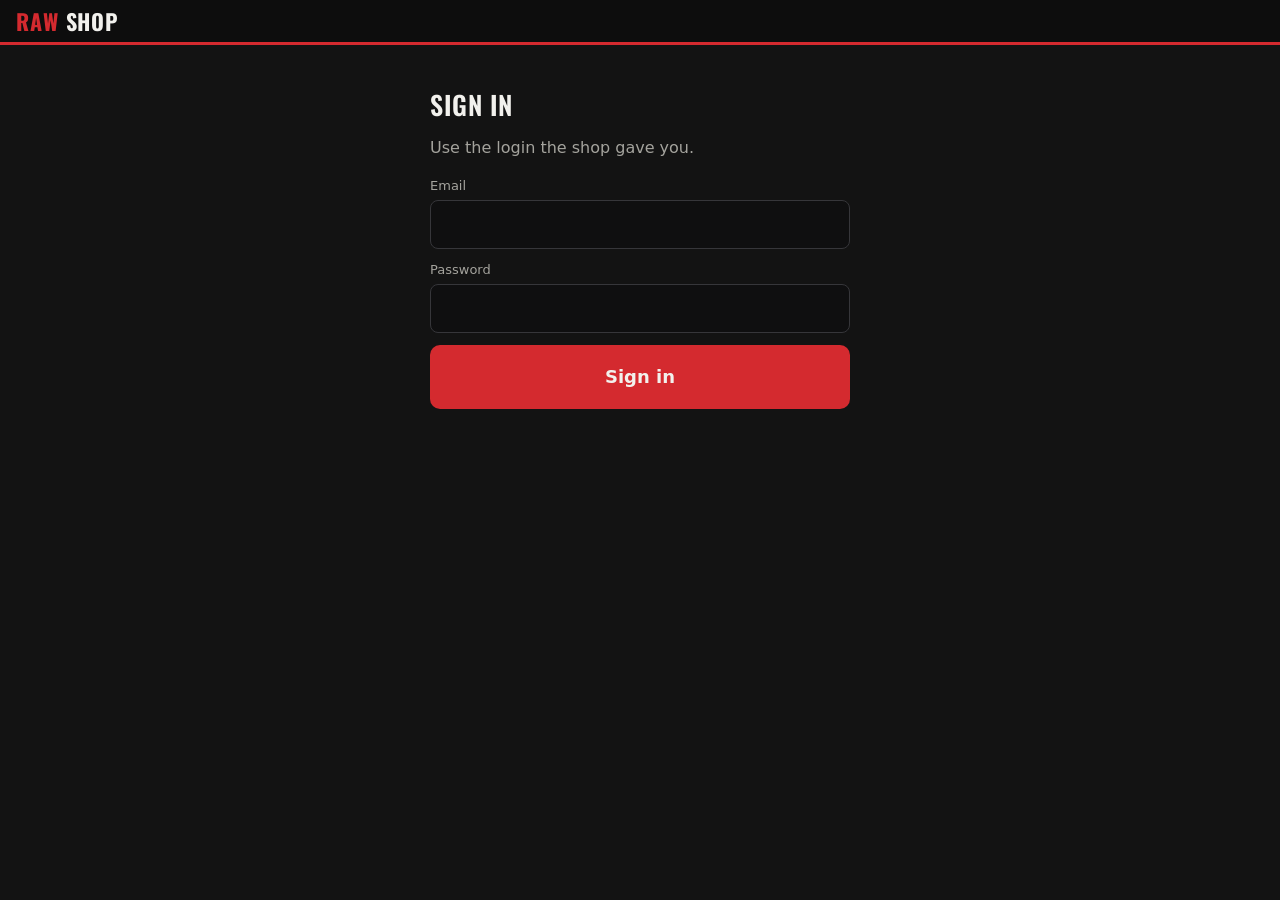
==== index.html @ a73d728a "RAW Shop: crew app, customer car page, server functions Co-Authored-By: Claude Opus 5.5 <noreply@ant" ====
<!doctype html>
<html lang="en">
<head>
<meta charset="utf-8">
<meta name="viewport" content="width=device-width,initial-scale=1,viewport-fit=cover">
<meta name="theme-color" content="#0d0d0d">
<meta name="apple-mobile-web-app-capable" content="yes">
<meta name="apple-mobile-web-app-title" content="RAW Shop">
<title>RAW Shop</title>
<link rel="preconnect" href="https://fonts.googleapis.com">
<link rel="stylesheet" href="https://fonts.googleapis.com/css2?family=Oswald:wght@500;600;700&display=swap">
<link rel="stylesheet" href="css/app.css">
</head>
<body>

<header class="top">
  <div class="brand"><b>RAW</b> Shop</div>
  <div class="sp"></div>
  <div class="who" id="who"></div>
  <button class="iconbtn" id="menuBtn" hidden>Menu</button>
</header>

<main class="wrap" id="view"></main>

<input type="file" id="pickMany" accept="image/*" multiple hidden>
<input type="file" id="pickParts" accept="image/*" multiple hidden>
<input type="file" id="pickOne" accept="image/*" hidden>

<script src="js/api.js"></script>
<script src="js/qr.js"></script>
<script src="js/pdf-lib.min.js"></script>
<script>
(() => {
"use strict";
const $ = (s, r = document) => r.querySelector(s);
const $$ = (s, r = document) => [...r.querySelectorAll(s)];
const view = $("#view");
const esc = (s) => String(s ?? "").replace(/[&<>"']/g, (c) => ({ "&": "&amp;", "<": "&lt;", ">": "&gt;", '"': "&quot;", "'": "&#39;" }[c]));
const money = (n) => "$" + (Number(n) || 0).toLocaleString("en-US", { minimumFractionDigits: 2, maximumFractionDigits: 2 });
const r2 = (n) => Math.round((Number(n) || 0) * 100) / 100;
const uid = () => (crypto.randomUUID ? crypto.randomUUID() : Date.now().toString(36) + Math.random().toString(36).slice(2));
const carName = (c) => [c.year, c.make, c.model].filter(Boolean).join(" ") || "Vehicle";
const when = (t) => { const d = new Date(t); return d.toLocaleDateString([], { month: "short", day: "numeric" }) + " · " + d.toLocaleTimeString([], { hour: "numeric", minute: "2-digit" }); };
const STATUS = [
  ["checked_in", "Checked in"], ["in_progress", "Working on it"], ["waiting_parts", "Waiting on parts"], ["ready", "Ready"], ["picked_up", "Picked up"],
];
const statusLabel = (s) => (STATUS.find((x) => x[0] === s) || [, s])[1];
const PAGE_BASE = location.href.replace(/[#?].*$/, "").replace(/index\.html$/, "").replace(/\/?$/, "/");
const carLink = (car) => `${PAGE_BASE}car.html?t=${car.public_token}`;

const ICON = {
  cam: '<svg viewBox="0 0 24 24" fill="none" stroke="currentColor" stroke-width="2"><path d="M3 8h3l2-3h8l2 3h3v11H3z"/><circle cx="12" cy="13" r="4"/></svg>',
  part: '<svg viewBox="0 0 24 24" fill="none" stroke="currentColor" stroke-width="2"><path d="M4 7l8-4 8 4v10l-8 4-8-4z"/><path d="M4 7l8 4 8-4M12 11v10"/></svg>',
  mic: '<svg viewBox="0 0 24 24" fill="none" stroke="currentColor" stroke-width="2"><rect x="9" y="3" width="6" height="11" rx="3"/><path d="M5 11a7 7 0 0014 0M12 18v3"/></svg>',
};

let me = null;          // { user, member, shop }
let boardFilter = "open";
let carCache = null;

/* ---------- small UI helpers ---------- */
function toast(msg, ms = 2600) {
  const t = document.createElement("div"); t.className = "toast"; t.textContent = msg;
  document.body.appendChild(t); setTimeout(() => t.remove(), ms);
}
function busy(msg) {
  let b = $(".busy"); if (!msg) { b && b.remove(); return; }
  if (!b) { b = document.createElement("div"); b.className = "busy"; document.body.appendChild(b); }
  b.textContent = msg;
}
function sheet(html, onMount) {
  const bg = document.createElement("div"); bg.className = "sheet-bg";
  bg.innerHTML = `<div class="sheet" role="dialog">${html}</div>`;
  bg.addEventListener("click", (e) => { if (e.target === bg) close(); });
  document.body.appendChild(bg);
  function close() { bg.remove(); }
  onMount && onMount(bg.firstElementChild, close);
  return close;
}
function lightbox(src) {
  const d = document.createElement("div"); d.className = "lightbox"; d.innerHTML = `<img src="${esc(src)}" alt="">`;
  d.onclick = () => d.remove(); document.body.appendChild(d);
}
function pick(input, multiple) {
  return new Promise((res) => {
    input.value = "";
    input.onchange = () => res([...input.files]);
    input.click();
  });
}
async function fail(e) {
  busy(null);
  if (String(e && e.message) === "signed_out") { route("#/login"); return; }
  console.error(e); toast(e.message || "Something went wrong");
}

/* resize a phone photo before upload (keeps uploads quick on shop wifi) */
async function shrink(file, max = 1600, q = 0.82) {
  const url = URL.createObjectURL(file);
  try {
    const img = await new Promise((ok, no) => { const i = new Image(); i.onload = () => ok(i); i.onerror = no; i.src = url; });
    const s = Math.min(1, max / Math.max(img.naturalWidth, img.naturalHeight));
    const c = document.createElement("canvas"); c.width = Math.round(img.naturalWidth * s); c.height = Math.round(img.naturalHeight * s);
    c.getContext("2d").drawImage(img, 0, 0, c.width, c.height);
    return await new Promise((ok) => c.toBlob(ok, "image/jpeg", q));
  } finally { URL.revokeObjectURL(url); }
}
const toB64 = (blob) => new Promise((ok) => { const r = new FileReader(); r.onload = () => ok(String(r.result)); r.readAsDataURL(blob); });

/* dictation: browser speech if it has it, otherwise the keyboard mic works in any box */
function attachMic(btn, ta) {
  const SR = window.SpeechRecognition || window.webkitSpeechRecognition;
  if (!SR) { btn.onclick = () => { ta.focus(); toast("Tap the mic on your keyboard to talk"); }; return; }
  let rec = null;
  btn.onclick = () => {
    if (rec) { rec.stop(); return; }
    rec = new SR(); rec.lang = "en-US"; rec.continuous = true; rec.interimResults = false;
    const start = ta.value;
    let said = "";
    rec.onresult = (e) => { for (let i = e.resultIndex; i < e.results.length; i++) if (e.results[i].isFinal) said += e.results[i][0].transcript + " "; ta.value = (start ? start + " " : "") + said.trim(); };
    rec.onend = () => { rec = null; btn.classList.remove("on"); btn.lastChild.textContent = " Talk"; };
    rec.onerror = () => {};
    rec.start(); btn.classList.add("on"); btn.lastChild.textContent = " Stop";
  };
}

/* ---------- routing ---------- */
function route(h) { if (location.hash === h) render(); else location.hash = h; }
window.addEventListener("hashchange", render);

async function render() {
  const h = location.hash || "#/";
  $("#menuBtn").hidden = !me;
  if (!api.signedIn()) return showLogin();
  if (!me) { try { await loadMe(); } catch (e) { return fail(e); } if (!me) return; }
  window.scrollTo(0, 0);
  const m = h.match(/^#\/car\/([0-9a-f-]+)(?:\/(\w+))?/);
  if (h === "#/new") return showIntake();
  if (m) return showCar(m[1], m[2] || "log");
  if (h === "#/crew") return showCrew();
  if (h === "#/settings") return showSettings();
  return showBoard();
}

async function loadMe() {
  const rows = await api.select("shop_members", `select=*,shops(*)&user_id=eq.${api.user.id}&active=is.true`);
  if (!rows.length) {
    view.innerHTML = `<div class="card"><h2>No shop on this login</h2><p class="muted">Ask the shop owner to add you on the Crew screen.</p><button class="btn ghost" id="so">Sign out</button></div>`;
    $("#so").onclick = () => { api.signOut(); me = null; render(); };
    return;
  }
  const r = rows[0];
  me = { user: api.user, member: r, shop: r.shops };
  $("#who").textContent = r.display_name;
  $("#menuBtn").hidden = false;
}

$("#menuBtn").onclick = () => {
  const owner = me && me.member.role === "owner";
  sheet(`<h2>${esc(me.shop.name)}</h2>
    <div style="display:grid;gap:10px">
      <a class="btn block" href="#/">Cars in the shop</a>
      <a class="btn block" href="#/new">Check in a car</a>
      ${owner ? '<a class="btn block" href="#/crew">Crew logins</a><a class="btn block" href="#/settings">Shop settings</a>' : ""}
      <button class="btn ghost block" id="so">Sign out</button>
    </div>`, (el, close) => {
    $$("a", el).forEach((a) => a.addEventListener("click", close));
    $("#so", el).onclick = () => { close(); api.signOut(); me = null; $("#who").textContent = ""; route("#/"); };
  });
};

/* ---------- login ---------- */
function showLogin() {
  $("#menuBtn").hidden = true; $("#who").textContent = "";
  view.innerHTML = `<div style="max-width:420px;margin:30px auto">
    <h1>Sign in</h1><p class="muted">Use the login the shop gave you.</p>
    <form id="lf" class="section">
      <label class="f"><span>Email</span><input class="t" id="em" type="email" autocomplete="username" required></label>
      <label class="f"><span>Password</span><input class="t" id="pw" type="password" autocomplete="current-password" required></label>
      <button class="btn red block big" type="submit">Sign in</button>
    </form></div>`;
  $("#lf").onsubmit = async (e) => {
    e.preventDefault(); busy("Signing in…");
    try { await api.signIn($("#em").value.trim(), $("#pw").value); me = null; busy(null); route("#/"); }
    catch (err) { busy(null); toast(err.message === "Invalid login credentials" ? "Wrong email or password" : err.message); }
  };
}

/* ---------- board ---------- */
async function showBoard() {
  view.innerHTML = `<a class="btn red block big" href="#/new">+ Check in a car</a>
    <div class="section"><input class="t" id="q" type="search" placeholder="Search name, car, phone" autocomplete="off"></div>
    <div class="filters" id="filt">
      ${[["open", "In the shop"], ["ready", "Ready"], ["picked_up", "Picked up"], ["all", "All"]].map(([k, l]) => `<button class="chip ${boardFilter === k ? "on" : ""}" data-f="${k}">${l}</button>`).join("")}
    </div>
    <div id="cars" class="cars"><div class="empty">Loading…</div></div>`;
  $$("#filt .chip").forEach((b) => b.onclick = () => { boardFilter = b.dataset.f; showBoard(); });
  try {
    let q = `select=id,year,make,model,color,status,intake_photo,updated_at,shop_customers(name,phone)&shop_id=eq.${me.shop.id}&order=updated_at.desc&limit=300`;
    if (boardFilter === "open") q += "&status=not.in.(picked_up,ready)";
    else if (boardFilter !== "all") q += `&status=eq.${boardFilter}`;
    const cars = await api.select("shop_cars", q);
    const urls = await api.signed(cars.map((c) => c.intake_photo));
    const draw = (term) => {
      const t = (term || "").toLowerCase();
      const list = cars.filter((c) => !t || [c.shop_customers?.name, c.shop_customers?.phone, c.year, c.make, c.model, c.color].join(" ").toLowerCase().includes(t));
      $("#cars").innerHTML = list.length ? list.map((c) => `
        <button class="tile" data-id="${c.id}">
          <div class="ph ${urls[c.intake_photo] ? "" : "none"}" style="${urls[c.intake_photo] ? `background-image:url('${esc(urls[c.intake_photo])}')` : ""}">${urls[c.intake_photo] ? "" : "RAW"}<span class="pill s-${c.status}">${statusLabel(c.status)}</span></div>
          <div class="tx"><div class="nm">${esc(c.shop_customers?.name || "No name")}</div><div class="cr">${esc(carName(c))}${c.color ? " · " + esc(c.color) : ""}</div></div>
        </button>`).join("") : `<div class="empty">${cars.length ? "No match." : "No cars here yet. Tap Check in a car to start one."}</div>`;
      $$("#cars .tile").forEach((b) => b.onclick = () => route(`#/car/${b.dataset.id}`));
    };
    draw("");
    $("#q").oninput = (e) => draw(e.target.value);
  } catch (e) { fail(e); }
}

/* ---------- intake ---------- */
function showIntake() {
  let photo = null;
  view.innerHTML = `<button class="back" onclick="history.back()">‹ Back</button>
    <h1>Check in a car</h1>
    <form id="inf" autocomplete="off">
    <div class="section"><div class="shot" id="shot">Tap to take a photo of the car</div></div>

    <div class="section"><h2>Customer</h2>
      <label class="f"><span>Name</span><input class="t" id="c_name" required autocapitalize="words"></label>
      <div class="grid2">
        <label class="f"><span>Phone</span><input class="t" id="c_phone" type="tel" inputmode="tel"></label>
        <label class="f"><span>Email</span><input class="t" id="c_email" type="email" inputmode="email" autocapitalize="off"></label>
      </div>
      <label class="f"><span>Address</span><input class="t" id="c_addr" autocapitalize="words"></label>
    </div>

    <div class="section"><h2>Vehicle</h2>
      <div class="grid3">
        <label class="f"><span>Year</span><input class="t" id="v_year" inputmode="numeric" maxlength="4"></label>
        <label class="f"><span>Make</span><input class="t" id="v_make" autocapitalize="words" placeholder="Jeep, Funco, Ford…"></label>
        <label class="f"><span>Model</span><input class="t" id="v_model" autocapitalize="words"></label>
      </div>
      <div class="grid2">
        <label class="f"><span>Color</span><input class="t" id="v_color" autocapitalize="words"></label>
        <label class="f"><span>VIN (optional)</span><input class="t" id="v_vin" autocapitalize="characters"></label>
      </div>
    </div>

    <div class="section"><h2>What are we doing?</h2>
      <textarea class="t" id="v_work" placeholder="Talk or type what the customer wants done"></textarea>
      <div class="row" style="margin-top:8px"><button type="button" class="btn ghost mic" id="mic">${ICON.mic}<span> Talk</span></button></div>
    </div>

    <div class="section"><h2>Drop-off agreement</h2>
      <div class="waiver">${esc(me.shop.waiver_text || "")}</div>
      <p class="small muted" style="margin:10px 0 6px">Customer signs here</p>
      <canvas class="sig" id="sig"></canvas>
      <div class="row" style="margin-top:8px">
        <input class="t" id="sig_name" placeholder="Printed name">
        <button type="button" class="btn ghost" id="sigClear" style="flex:0 0 auto">Clear</button>
      </div>
    </div>

    <div class="section"><button class="btn red block big" type="submit">Check in &amp; make QR code</button></div>
    </form>`;
  attachMic($("#mic"), $("#v_work"));
  $("#c_name").addEventListener("input", (e) => { if (!$("#sig_name").dataset.touched) $("#sig_name").value = e.target.value; });
  $("#sig_name").addEventListener("input", (e) => { e.target.dataset.touched = 1; });

  $("#shot").onclick = async () => {
    const [f] = await pick($("#pickOne")); if (!f) return;
    photo = await shrink(f);
    $("#shot").style.backgroundImage = `url('${URL.createObjectURL(photo)}')`; $("#shot").classList.add("has"); $("#shot").textContent = "";
  };

  // signature pad
  const cv = $("#sig"), ctx = cv.getContext("2d"); let drawn = false, down = false;
  const size = () => { const r = cv.getBoundingClientRect(); cv.width = r.width * 2; cv.height = r.height * 2; ctx.scale(2, 2); ctx.lineWidth = 2.4; ctx.lineCap = "round"; ctx.strokeStyle = "#111"; };
  size();
  const pt = (e) => { const r = cv.getBoundingClientRect(); return [e.clientX - r.left, e.clientY - r.top]; };
  cv.onpointerdown = (e) => { down = true; cv.setPointerCapture(e.pointerId); ctx.beginPath(); ctx.moveTo(...pt(e)); };
  cv.onpointermove = (e) => { if (!down) return; ctx.lineTo(...pt(e)); ctx.stroke(); drawn = true; };
  cv.onpointerup = () => { down = false; };
  $("#sigClear").onclick = () => { ctx.clearRect(0, 0, cv.width, cv.height); drawn = false; };

  $("#inf").onsubmit = async (e) => {
    e.preventDefault();
    if (!drawn && !confirmNoSig()) return;
    busy("Checking in…");
    try {
      const shop_id = me.shop.id;
      const cust = await api.insert("shop_customers", { shop_id, name: $("#c_name").value.trim(), phone: $("#c_phone").value.trim() || null, email: $("#c_email").value.trim() || null, address: $("#c_addr").value.trim() || null });
      const car = await api.insert("shop_cars", {
        shop_id, customer_id: cust.id, year: $("#v_year").value.trim() || null, make: $("#v_make").value.trim() || null, model: $("#v_model").value.trim() || null,
        color: $("#v_color").value.trim() || null, vin: $("#v_vin").value.trim() || null, work_requested: $("#v_work").value.trim() || null, created_by: me.user.id,
      });
      const patch = {};
      if (photo) patch.intake_photo = await api.upload(`${shop_id}/${car.id}/intake-${uid()}.jpg`, photo);
      if (drawn) {
        const png = await new Promise((ok) => cv.toBlob(ok, "image/png"));
        patch.waiver_signature = await api.upload(`${shop_id}/${car.id}/signature-${uid()}.png`, png);
        patch.waiver_signed_at = new Date().toISOString();
        patch.waiver_signed_name = $("#sig_name").value.trim() || cust.name;
      }
      if (Object.keys(patch).length) await api.update("shop_cars", `id=eq.${car.id}`, patch);
      await api.insert("shop_entries", { shop_id, car_id: car.id, kind: "status", body: "Checked in", shared: true, author_id: me.user.id, author_name: me.member.display_name });
      busy(null);
      route(`#/car/${car.id}`);
      setTimeout(() => shareSheet({ ...car, ...patch }, cust, true), 300);
    } catch (err) { fail(err); }
  };
  function confirmNoSig() {
    toast("Have the customer sign the drop-off agreement first"); return false;
  }
}

/* QR + send link */
function shareSheet(car, cust, fresh) {
  const link = carLink(car);
  const msg = `${me.shop.name}: here's the page for your ${carName(car)}. Photos and updates show up here as we work: ${link}`;
  sheet(`<h2>${fresh ? "Checked in" : "Customer link"}</h2>
    <p class="muted" style="margin-top:0">${esc(cust.name)} can scan this or open the link to follow the build.</p>
    <div style="text-align:center;margin:10px 0"><div class="qr">${qrSVG(link, 220)}</div></div>
    <div class="copy" id="lnk">${esc(link)}</div>
    <div style="display:grid;gap:10px;margin-top:14px">
      ${cust.phone ? `<a class="btn red block" href="sms:${esc(cust.phone)}?&body=${encodeURIComponent(msg)}">Text it to ${esc(cust.name.split(" ")[0])}</a>` : ""}
      ${cust.email ? `<button class="btn block" id="em">Email it to ${esc(cust.email)}</button>` : ""}
      <button class="btn ghost block" id="cp">Copy link</button>
      <button class="btn ghost block" id="dn">Done</button>
    </div>`, (el, close) => {
    $("#dn", el).onclick = close;
    $("#cp", el).onclick = async () => { try { await navigator.clipboard.writeText(link); toast("Link copied"); } catch (_) { const r = document.createRange(); r.selectNodeContents($("#lnk", el)); getSelection().removeAllRanges(); getSelection().addRange(r); toast("Link selected — copy it"); } };
    const em = $("#em", el);
    if (em) em.onclick = async () => {
      busy("Sending email…");
      try { await api.fn("shop-send", { shop_id: me.shop.id, car_id: car.id, kind: "link", page_url: link }); busy(null); toast("Emailed"); close(); }
      catch (e) { fail(e); }
    };
  });
}

/* ---------- car file ---------- */
async function loadCar(id) {
  const [cars, entries, parts, invoices] = await Promise.all([
    api.select("shop_cars", `select=*,shop_customers(*)&id=eq.${id}`),
    api.select("shop_entries", `select=*&car_id=eq.${id}&order=created_at.desc`),
    api.select("shop_parts", `select=*&car_id=eq.${id}&status=neq.removed&order=created_at.asc`),
    api.select("shop_invoices", `select=*&car_id=eq.${id}&order=created_at.desc`),
  ]);
  if (!cars.length) throw new Error("That car isn't in this shop.");
  const car = cars[0];
  const urls = await api.signed([car.intake_photo, car.waiver_signature, ...entries.map((e) => e.photo)]);
  carCache = { car, cust: car.shop_customers, entries, parts, invoices, urls };
  return carCache;
}

async function showCar(id, tab) {
  view.innerHTML = `<div class="empty">Loading…</div>`;
  let d;
  try { d = await loadCar(id); } catch (e) { return fail(e); }
  const { car, cust, entries, parts, invoices, urls } = d;
  const potential = parts.filter((p) => p.status === "potential").length;
  view.innerHTML = `<button class="back" onclick="location.hash='#/'">‹ All cars</button>
    <div class="hero">
      <div class="ph" style="${urls[car.intake_photo] ? `background-image:url('${esc(urls[car.intake_photo])}')` : ""}" id="heroPh"></div>
      <div style="min-width:0">
        <h1 style="overflow-wrap:anywhere">${esc(cust.name)}</h1>
        <div class="muted">${esc(carName(car))}${car.color ? " · " + esc(car.color) : ""}</div>
        <div class="row" style="margin-top:8px;gap:8px">
          ${cust.phone ? `<a class="btn ghost" style="min-height:40px;padding:8px 12px" href="tel:${esc(cust.phone)}">Call</a>` : ""}
          <button class="btn ghost" style="min-height:40px;padding:8px 12px" id="qrBtn">QR / link</button>
        </div>
      </div>
    </div>
    <div class="statusbar">${STATUS.map(([k, l]) => `<button data-s="${k}" class="${car.status === k ? "on s-" + k : ""}">${l}</button>`).join("")}</div>

    <div class="actions">
      <button class="act red" id="aPhotos">${ICON.cam}Add photos</button>
      <button class="act" id="aPart">${ICON.part}Part photo</button>
      <button class="act" id="aNote">${ICON.mic}Talk a note</button>
    </div>

    <div class="tabs" id="tabs">
      <button data-t="log">Updates</button>
      <button data-t="parts">Parts${potential ? `<span class="n">${potential}</span>` : ""}</button>
      <button data-t="invoice">Invoice</button>
      <button data-t="info">Info</button>
    </div>
    <div id="tabBody" class="section"></div>`;

  $("#heroPh").onclick = () => urls[car.intake_photo] && lightbox(urls[car.intake_photo]);
  $("#qrBtn").onclick = () => shareSheet(car, cust);
  $$(".statusbar button").forEach((b) => b.onclick = () => setStatus(car, b.dataset.s));
  $("#aPhotos").onclick = () => addPhotos(car);
  $("#aPart").onclick = () => addPartPhotos(car);
  $("#aNote").onclick = () => noteSheet(car);
  $$("#tabs button").forEach((b) => { b.classList.toggle("on", b.dataset.t === tab); b.onclick = () => history.replaceState(null, "", `#/car/${car.id}/${b.dataset.t}`) || drawTab(b.dataset.t); });
  drawTab(tab);
}

function drawTab(tab) {
  $$("#tabs button").forEach((b) => b.classList.toggle("on", b.dataset.t === tab));
  const box = $("#tabBody");
  ({ log: tabLog, parts: tabParts, invoice: tabInvoice, info: tabInfo }[tab] || tabLog)(box);
}
const refresh = async (tab) => { const t = tab || ($("#tabs .on") || {}).dataset?.t || "log"; await showCar(carCache.car.id, t); };
const touchCar = (car) => api.update("shop_cars", `id=eq.${car.id}`, { updated_at: new Date().toISOString() }).catch(() => {});

async function setStatus(car, s) {
  if (s === car.status) return;
  try {
    await api.update("shop_cars", `id=eq.${car.id}`, { status: s, updated_at: new Date().toISOString() });
    await api.insert("shop_entries", { shop_id: me.shop.id, car_id: car.id, kind: "status", body: statusLabel(s), shared: true, author_id: me.user.id, author_name: me.member.display_name });
    toast(statusLabel(s)); refresh();
  } catch (e) { fail(e); }
}

/* Add photos: straight from the camera roll, no sorting */
async function addPhotos(car) {
  const files = await pick($("#pickMany"), true);
  if (!files.length) return;
  try {
    for (let i = 0; i < files.length; i++) {
      busy(`Uploading photo ${i + 1} of ${files.length}…`);
      const blob = await shrink(files[i]);
      const path = await api.upload(`${me.shop.id}/${car.id}/${uid()}.jpg`, blob);
      await api.insert("shop_entries", { shop_id: me.shop.id, car_id: car.id, kind: "photo", photo: path, shared: true, author_id: me.user.id, author_name: me.member.display_name });
    }
    await touchCar(car); busy(null);
    toast(files.length === 1 ? "Photo added" : `${files.length} photos added`);
    refresh("log");
  } catch (e) { fail(e); }
}

/* Part photo: the only photos the AI reads */
async function addPartPhotos(car) {
  const files = await pick($("#pickParts"), true);
  if (!files.length) return;
  let found = 0, missed = 0;
  try {
    for (let i = 0; i < files.length; i++) {
      busy(`Reading part ${i + 1} of ${files.length}…`);
      const blob = await shrink(files[i], 2000, 0.88);
      const path = await api.upload(`${me.shop.id}/${car.id}/part-${uid()}.jpg`, blob);
      const entry = await api.insert("shop_entries", { shop_id: me.shop.id, car_id: car.id, kind: "part_photo", photo: path, shared: false, author_id: me.user.id, author_name: me.member.display_name });
      let r = { found: false };
      try { r = await api.fn("shop-ai", { shop_id: me.shop.id, mode: "part", image_base64: await toB64(blob) }); } catch (_) {}
      await api.insert("shop_parts", {
        shop_id: me.shop.id, car_id: car.id, entry_id: entry.id, created_by: me.user.id, status: "potential",
        part_number: r.found ? r.part_number : null, brand: r.found ? (r.brand || null) : null, description: r.found ? (r.description || null) : null,
      });
      r.found ? found++ : missed++;
    }
    await touchCar(car); busy(null);
    toast(missed ? `${found} read, ${missed} need the number typed in` : `${found} part${found === 1 ? "" : "s"} added to the list`, 3600);
    refresh("parts");
  } catch (e) { fail(e); }
}

function noteSheet(car) {
  sheet(`<h2>Note</h2>
    <textarea class="t" id="nt" placeholder="Talk or type what got done" style="min-height:140px"></textarea>
    <div class="row" style="margin-top:10px">
      <button class="btn ghost mic" id="mic">${ICON.mic}<span> Talk</span></button>
      <button class="btn ghost" id="clean">Clean up</button>
    </div>
    <label style="display:flex;gap:10px;align-items:center;margin:14px 0"><input type="checkbox" id="sh" checked style="width:22px;height:22px"> Customer can see this</label>
    <button class="btn red block big" id="sv">Save note</button>`, (el, close) => {
    const ta = $("#nt", el); attachMic($("#mic", el), ta); setTimeout(() => ta.focus(), 100);
    $("#clean", el).onclick = async () => {
      if (!ta.value.trim()) return;
      const b = $("#clean", el); b.disabled = true; b.textContent = "Cleaning…";
      try { const r = await api.fn("shop-ai", { shop_id: me.shop.id, mode: "cleanup", text: ta.value }); if (r.text) ta.value = r.text; }
      catch (e) { toast(e.message); }
      b.disabled = false; b.textContent = "Clean up";
    };
    $("#sv", el).onclick = async () => {
      if (!ta.value.trim()) return toast("Nothing to save");
      busy("Saving…");
      try {
        await api.insert("shop_entries", { shop_id: me.shop.id, car_id: car.id, kind: "note", body: ta.value.trim(), shared: $("#sh", el).checked, author_id: me.user.id, author_name: me.member.display_name });
        await touchCar(car); busy(null); close(); refresh("log");
      } catch (e) { fail(e); }
    };
  });
}

/* Updates tab: photos grouped by who/when, notes, status changes */
function tabLog(box) {
  const { car, entries, urls } = carCache;
  const items = entries.filter((e) => e.kind !== "part_photo");
  const groups = [];
  for (const e of items) {
    const g = groups[groups.length - 1];
    if (g && e.kind === "photo" && g.kind === "photo" && g.author_id === e.author_id && g.shared === e.shared && Math.abs(new Date(g.items[g.items.length - 1].created_at) - new Date(e.created_at)) < 15 * 60 * 1000) g.items.push(e);
    else groups.push({ kind: e.kind, author_id: e.author_id, author_name: e.author_name, shared: e.shared, items: [e] });
  }
  box.innerHTML = (car.work_requested ? `<div class="card" style="margin-bottom:6px"><div class="tag">Work requested</div><div style="white-space:pre-wrap;margin-top:4px">${esc(car.work_requested)}</div></div>` : "") +
    (groups.length ? groups.map((g, gi) => {
      const first = g.items[0];
      const head = `<div class="meta">${esc(g.author_name || "")} · ${when(first.created_at)}</div>
        <button class="eye ${g.shared ? "on" : ""}" data-g="${gi}" title="Customer can see this">${g.shared ? "Customer sees" : "Shop only"}</button>`;
      if (g.kind === "photo") return `<div class="entry">${head}<div class="pics">${g.items.map((e) => urls[e.photo] ? `<img loading="lazy" src="${esc(urls[e.photo])}" alt="" data-full="${esc(urls[e.photo])}">` : "").join("")}</div></div>`;
      if (g.kind === "status") return `<div class="entry">${head}<div class="body"><span class="pill s-${STATUS.find((s) => s[1] === first.body)?.[0] || ""}">${esc(first.body)}</span></div></div>`;
      return `<div class="entry">${head}<div class="body">${esc(first.body)}</div></div>`;
    }).join("") : `<div class="empty">No updates yet. Add photos or talk a note.</div>`);
  $$(".pics img", box).forEach((i) => i.onclick = () => lightbox(i.dataset.full));
  $$(".eye", box).forEach((b) => b.onclick = async () => {
    const g = groups[+b.dataset.g]; const to = !g.shared;
    try { await api.update("shop_entries", `id=in.(${g.items.map((e) => e.id).join(",")})`, { shared: to }); g.items.forEach((e) => e.shared = to); g.shared = to; b.classList.toggle("on", to); b.textContent = to ? "Customer sees" : "Shop only"; }
    catch (e) { fail(e); }
  });
}

/* Parts tab: potential list from part photos → shop decides what goes on the bill */
function tabParts(box) {
  const { parts, entries, urls } = carCache;
  const photoOf = (p) => { const e = entries.find((x) => x.id === p.entry_id); return e && urls[e.photo]; };
  const pot = parts.filter((p) => p.status === "potential"), bill = parts.filter((p) => p.status === "on_bill");
  const row = (p, onBill) => `<div class="part" data-id="${p.id}">
      <div style="display:flex;gap:10px;min-width:0">
        ${photoOf(p) ? `<img src="${esc(photoOf(p))}" alt="" data-full="${esc(photoOf(p))}">` : ""}
        <div style="min-width:0;flex:1">
          <input class="t pn" data-k="part_number" value="${esc(p.part_number || "")}" placeholder="Part number" style="padding:8px">
          <input class="t" data-k="description" value="${esc([p.brand, p.description].filter(Boolean).join(" "))}" placeholder="Description" style="padding:8px;margin-top:6px">
        </div>
      </div>
      <div></div>
      <div class="ctl">
        <span class="small muted">Qty</span><input class="t" data-k="qty" type="number" inputmode="decimal" step="any" value="${esc(p.qty)}" style="padding:8px">
        <span class="small muted">Price</span><input class="t" data-k="unit_price" type="number" inputmode="decimal" step="0.01" value="${p.unit_price ?? ""}" placeholder="0.00" style="padding:8px">
        <span style="flex:1"></span>
        ${onBill ? `<button class="btn ghost" data-a="off" style="min-height:40px">Take off bill</button>` : `<button class="btn red" data-a="bill" style="min-height:40px">Add to bill</button><button class="x" data-a="del" title="Remove">✕</button>`}
      </div>
    </div>`;
  box.innerHTML = `<div class="row" style="margin-bottom:6px"><button class="btn ghost" id="addHand">+ Add a part by hand</button></div>
    <div class="section"><h2>Possible parts</h2><p class="small muted" style="margin:4px 0 0">From part photos. Nothing here is on the bill until you add it.</p>
      ${pot.length ? pot.map((p) => row(p, false)).join("") : `<div class="empty" style="padding:20px">No part photos yet.</div>`}</div>
    <div class="section"><h2>On the bill</h2>${bill.length ? bill.map((p) => row(p, true)).join("") : `<div class="empty" style="padding:20px">Nothing on the bill yet.</div>`}</div>`;
  $$(".part img", box).forEach((i) => i.onclick = () => lightbox(i.dataset.full));
  $$(".part", box).forEach((el) => {
    const id = el.dataset.id;
    const vals = () => {
      const o = {}; $$("input", el).forEach((i) => o[i.dataset.k] = i.value.trim());
      return { part_number: o.part_number || null, description: o.description || null, brand: null, qty: Number(o.qty) || 1, unit_price: o.unit_price === "" ? null : r2(o.unit_price) };
    };
    $$("input", el).forEach((i) => i.onchange = () => api.update("shop_parts", `id=eq.${id}`, vals()).catch(fail));
    $$("button[data-a]", el).forEach((b) => b.onclick = async () => {
      const a = b.dataset.a;
      try {
        if (a === "bill") {
          const v = vals(); if (v.unit_price == null) { toast("Put a price on it first"); return; }
          await api.update("shop_parts", `id=eq.${id}`, { ...v, status: "on_bill" }); toast("On the bill");
        } else if (a === "off") await api.update("shop_parts", `id=eq.${id}`, { status: "potential" });
        else if (a === "del") await api.update("shop_parts", `id=eq.${id}`, { status: "removed" });
        refresh("parts");
      } catch (e) { fail(e); }
    });
  });
  $("#addHand").onclick = async () => {
    try { await api.insert("shop_parts", { shop_id: me.shop.id, car_id: carCache.car.id, status: "potential", created_by: me.user.id }); refresh("parts"); } catch (e) { fail(e); }
  };
}

/* Invoice tab */
function invTotals(lines, rate) {
  let sub = 0, taxable = 0;
  for (const l of lines) { const amt = r2((Number(l.qty) || 0) * (Number(l.price) || 0)); sub += amt; if (l.kind === "part") taxable += amt; }
  sub = r2(sub); const tax = r2(taxable * rate); return { subtotal: sub, tax, total: r2(sub + tax) };
}

function tabInvoice(box) {
  const { car, cust, parts, invoices } = carCache;
  const draft = invoices.find((i) => i.status === "draft");
  const past = invoices.filter((i) => i.status !== "draft");
  const pastHtml = past.length ? `<div class="section"><h2>Sent invoices</h2>${past.map((i) => `
      <div class="entry"><div><strong>#${i.number}</strong> · ${money(i.total)} <span class="pill ${i.status === "paid" ? "s-ready" : "s-waiting_parts"}">${i.status === "paid" ? "Paid" : "Sent"}</span></div>
      <div class="row" style="flex:0 0 auto;gap:6px">${i.status !== "paid" ? `<button class="btn ghost" data-paid="${i.id}" style="min-height:38px;padding:6px 10px">Mark paid</button>` : ""}<button class="btn ghost" data-resend="${i.id}" style="min-height:38px;padding:6px 10px">Resend</button></div>
      <div class="meta">${i.sent_at ? "Sent " + when(i.sent_at) : ""}${i.paid_at ? " · Paid " + when(i.paid_at) : ""}</div></div>`).join("")}</div>` : "";

  if (!draft) {
    const onBill = parts.filter((p) => p.status === "on_bill");
    box.innerHTML = `<div class="card"><h2>New invoice</h2><p class="muted">${onBill.length} part${onBill.length === 1 ? "" : "s"} on the bill. Labor gets added on the next screen.</p>
      <button class="btn red block big" id="start">Start invoice</button></div>${pastHtml}`;
    $("#start").onclick = async () => {
      try {
        const lines = onBill.map((p) => ({ kind: "part", part_id: p.id, description: [p.part_number, p.description].filter(Boolean).join(" — ") || "Part", qty: Number(p.qty) || 1, price: Number(p.unit_price) || 0 }));
        lines.push({ kind: "labor", description: "Labor", qty: 1, price: Number(me.shop.labor_rate) || 0 });
        const rate = Number(me.shop.tax_rate) || 0;
        await api.insert("shop_invoices", { shop_id: me.shop.id, car_id: car.id, lines, tax_rate: rate, ...invTotals(lines, rate) });
        refresh("invoice");
      } catch (e) { fail(e); }
    };
    wirePast(box); return;
  }

  // keep parts on the bill in sync with the draft
  const lines = (draft.lines || []).slice();
  const inLines = new Set(lines.filter((l) => l.part_id).map((l) => l.part_id));
  parts.filter((p) => p.status === "on_bill" && !inLines.has(p.id)).forEach((p) => lines.unshift({ kind: "part", part_id: p.id, description: [p.part_number, p.description].filter(Boolean).join(" — ") || "Part", qty: Number(p.qty) || 1, price: Number(p.unit_price) || 0 }));
  const rate = Number(draft.tax_rate) || 0;

  const draw = () => {
    const t = invTotals(lines, rate);
    box.innerHTML = `<div class="card">
      <div style="display:flex;justify-content:space-between;align-items:baseline;gap:10px"><h2>Draft invoice</h2><span class="small muted">${esc(cust.name)} · ${esc(carName(car))}</span></div>
      <div class="lines">${lines.map((l, i) => `<div class="line" data-i="${i}">
        <div class="lhead"><span class="tag" style="color:var(--muted)">${l.kind === "part" ? "Part" : l.kind === "labor" ? "Labor" : "Other"}</span><button class="x" data-del="${i}" title="Remove line">✕</button></div>
        <input class="t" data-k="description" value="${esc(l.description)}" placeholder="Description">
        <div class="lrow">
          <label><span>${l.kind === "labor" ? "Hours" : "Qty"}</span><input class="t" data-k="qty" type="number" inputmode="decimal" step="any" value="${esc(l.qty)}"></label>
          <label><span>${l.kind === "labor" ? "Rate" : "Price"}</span><input class="t" data-k="price" type="number" inputmode="decimal" step="0.01" value="${esc(l.price)}"></label>
          <div class="amt">${money((Number(l.qty) || 0) * (Number(l.price) || 0))}</div>
        </div></div>`).join("")}</div>
      <div class="row" style="margin:10px 0"><button class="btn ghost" id="addLabor">+ Labor</button><button class="btn ghost" id="addOther">+ Other</button></div>
      <div class="totals"><div><span>Subtotal</span><span>${money(t.subtotal)}</span></div><div><span>Tax on parts (${(rate * 100).toFixed(2)}%)</span><span>${money(t.tax)}</span></div><div class="grand"><span>Total</span><span>${money(t.total)}</span></div></div>
      <label class="f section"><span>Note on invoice (optional)</span><textarea class="t" id="invNote" style="min-height:60px">${esc(draft.notes || "")}</textarea></label>
      <div style="display:grid;gap:10px">
        <button class="btn red block big" id="send">${cust.email ? "Send invoice to " + esc(cust.email) : "Finish invoice"}</button>
        <button class="btn ghost block" id="saveD">Save draft</button>
      </div>
      ${me.shop.payment_url ? "" : `<p class="small muted" style="margin-top:10px">Online pay isn't hooked up yet, so the customer sees "call to pay" with the shop's number.</p>`}
    </div>${pastHtml}`;
    $$(".line input", box).forEach((inp) => inp.onchange = () => { const l = lines[+inp.closest(".line").dataset.i]; l[inp.dataset.k] = inp.dataset.k === "description" ? inp.value : Number(inp.value) || 0; draw(); });
    $$("[data-del]", box).forEach((b) => b.onclick = () => { lines.splice(+b.dataset.del, 1); draw(); });
    $("#addLabor").onclick = () => { lines.push({ kind: "labor", description: "Labor", qty: 1, price: Number(me.shop.labor_rate) || 0 }); draw(); };
    $("#addOther").onclick = () => { lines.push({ kind: "other", description: "", qty: 1, price: 0 }); draw(); };
    $("#saveD").onclick = () => saveDraft().then(() => toast("Draft saved")).catch(fail);
    $("#send").onclick = sendIt;
    wirePast(box);
  };
  const saveDraft = () => api.update("shop_invoices", `id=eq.${draft.id}`, { lines, notes: ($("#invNote") || {}).value || null, ...invTotals(lines, rate), updated_at: new Date().toISOString() });

  async function sendIt() {
    if (!lines.length) return toast("Add something to the invoice first");
    busy("Finishing invoice…");
    try {
      await saveDraft();
      const number = draft.number || await api.rpc("shop_next_invoice_no", { sid: me.shop.id });
      const [inv] = await api.update("shop_invoices", `id=eq.${draft.id}`, { number });
      if (cust.email) {
        busy("Emailing invoice…");
        const pdf = await invoicePDF(inv, car, cust);
        await api.fn("shop-send", { shop_id: me.shop.id, car_id: car.id, kind: "invoice", invoice_id: inv.id, pdf_base64: pdf, page_url: carLink(car) + "#invoice" });
        await api.insert("shop_entries", { shop_id: me.shop.id, car_id: car.id, kind: "status", body: `Invoice #${number} sent`, shared: false, author_id: me.user.id, author_name: me.member.display_name });
        busy(null); toast("Invoice emailed");
      } else {
        await api.update("shop_invoices", `id=eq.${inv.id}`, { status: "sent", sent_at: new Date().toISOString() });
        busy(null);
        const msg = `${me.shop.name}: your invoice #${number} for the ${carName(car)} is ready — ${money(inv.total)}. View it here: ${carLink(car)}#invoice`;
        sheet(`<h2>Invoice #${number} ready</h2><p class="muted">No email on file, so text the link instead.</p>
          ${cust.phone ? `<a class="btn red block big" href="sms:${esc(cust.phone)}?&body=${encodeURIComponent(msg)}">Text it to ${esc(cust.name.split(" ")[0])}</a>` : ""}
          <button class="btn ghost block" style="margin-top:10px" onclick="this.closest('.sheet-bg').remove()">Done</button>`);
      }
      touchCar(car); refresh("invoice");
    } catch (e) { fail(e); }
  }
  draw();
}

function wirePast(box) {
  const { car, cust, invoices } = carCache;
  $$("[data-paid]", box).forEach((b) => b.onclick = async () => {
    try { await api.update("shop_invoices", `id=eq.${b.dataset.paid}`, { status: "paid", paid_at: new Date().toISOString() }); toast("Marked paid"); refresh("invoice"); } catch (e) { fail(e); }
  });
  $$("[data-resend]", box).forEach((b) => b.onclick = async () => {
    const inv = invoices.find((i) => i.id === b.dataset.resend);
    if (!cust.email) return toast("No email on file for this customer");
    busy("Emailing invoice…");
    try { const pdf = await invoicePDF(inv, car, cust); await api.fn("shop-send", { shop_id: me.shop.id, car_id: car.id, kind: "invoice", invoice_id: inv.id, pdf_base64: pdf, page_url: carLink(car) + "#invoice" }); busy(null); toast("Invoice emailed"); refresh("invoice"); }
    catch (e) { fail(e); }
  });
}

/* Invoice PDF (attached to the email) */
async function invoicePDF(inv, car, cust) {
  const { PDFDocument, StandardFonts, rgb } = PDFLib;
  const doc = await PDFDocument.create();
  const page = doc.addPage([612, 792]);
  const f = await doc.embedFont(StandardFonts.Helvetica), fb = await doc.embedFont(StandardFonts.HelveticaBold);
  const shop = me.shop; const red = rgb(0.83, 0.16, 0.18), grey = rgb(0.4, 0.4, 0.4);
  let y = 740;
  const clean = (s) => String(s ?? "").replace(/[\r\n\t]+/g, " ").replace(/[^\x20-\x7E\u00A0-\u00FF\u2013\u2014\u2018\u2019\u201C\u201D\u2022\u2026]/g, "");
  const text = (s, x, yy, o = {}) => page.drawText(clean(s), { x, y: yy, size: o.size || 10, font: o.bold ? fb : f, color: o.color || rgb(0, 0, 0) });
  const right = (s, x, yy, o = {}) => { const w = (o.bold ? fb : f).widthOfTextAtSize(clean(s), o.size || 10); text(s, x - w, yy, o); };
  const fit = (s, w, font = f, size = 10) => { s = clean(s); while (s && font.widthOfTextAtSize(s, size) > w) s = s.slice(0, -1); return s; };
  page.drawRectangle({ x: 0, y: 762, width: 612, height: 30, color: rgb(0.08, 0.08, 0.08) });
  text(shop.name.toUpperCase(), 48, 772, { size: 14, bold: true, color: rgb(1, 1, 1) });
  page.drawRectangle({ x: 0, y: 758, width: 612, height: 4, color: red });
  y = 728;
  text(shop.address || "", 48, y, { color: grey }); text(shop.phone || "", 48, y - 13, { color: grey }); text(shop.email || "", 48, y - 26, { color: grey });
  right("INVOICE", 564, y, { size: 20, bold: true });
  right(`#${inv.number}`, 564, y - 20, { size: 12, bold: true });
  right(new Date(inv.sent_at || Date.now()).toLocaleDateString("en-US"), 564, y - 34, { color: grey });
  y = 660;
  text("BILL TO", 48, y, { size: 8, bold: true, color: grey }); text("VEHICLE", 320, y, { size: 8, bold: true, color: grey });
  text(cust.name, 48, y - 14, { bold: true }); text(carName(car), 320, y - 14, { bold: true });
  text(cust.phone || "", 48, y - 27); text(car.color ? `Color: ${car.color}` : "", 320, y - 27);
  text(cust.email || "", 48, y - 40); text(car.vin ? `VIN: ${car.vin}` : "", 320, y - 40);
  text(fit(cust.address || "", 250), 48, y - 53);
  y = 580;
  page.drawRectangle({ x: 48, y: y - 4, width: 516, height: 18, color: rgb(0.93, 0.93, 0.93) });
  text("ITEM", 54, y, { size: 8, bold: true }); right("QTY/HRS", 400, y, { size: 8, bold: true }); right("PRICE", 480, y, { size: 8, bold: true }); right("AMOUNT", 558, y, { size: 8, bold: true });
  y -= 20;
  for (const l of inv.lines || []) {
    if (y < 140) { break; }
    const amt = (Number(l.qty) || 0) * (Number(l.price) || 0);
    text(fit(`${l.kind === "labor" ? "Labor: " : ""}${l.description || ""}`.replace(/^Labor: Labor$/, "Labor"), 300), 54, y);
    right(String(l.qty), 400, y); right(money(l.price), 480, y); right(money(amt), 558, y);
    page.drawLine({ start: { x: 48, y: y - 6 }, end: { x: 564, y: y - 6 }, thickness: 0.5, color: rgb(0.85, 0.85, 0.85) });
    y -= 20;
  }
  y -= 6;
  right("Subtotal", 480, y); right(money(inv.subtotal), 558, y); y -= 15;
  right(`Tax on parts (${(Number(inv.tax_rate) * 100).toFixed(2)}%)`, 480, y); right(money(inv.tax), 558, y); y -= 20;
  right("TOTAL", 480, y, { bold: true, size: 13 }); right(money(inv.total), 558, y, { bold: true, size: 13 });
  if (inv.notes) { y -= 34; text("NOTE", 48, y, { size: 8, bold: true, color: grey }); y -= 13; String(inv.notes).split("\n").slice(0, 5).forEach((ln) => { text(fit(ln, 516), 48, y); y -= 13; }); }
  text(shop.payment_url ? "Pay online from the link in your email." : `To pay, call ${shop.phone || "the shop"}.`, 48, 72, { color: grey });
  text("Thank you for your business.", 48, 58, { color: grey });
  return await doc.saveAsBase64();
}

/* Info tab */
function tabInfo(box) {
  const { car, cust, urls } = carCache;
  box.innerHTML = `<form id="ci" class="card">
      <h2>Customer</h2>
      <label class="f section"><span>Name</span><input class="t" id="c_name" value="${esc(cust.name)}"></label>
      <div class="grid2"><label class="f"><span>Phone</span><input class="t" id="c_phone" type="tel" value="${esc(cust.phone || "")}"></label>
      <label class="f"><span>Email</span><input class="t" id="c_email" type="email" value="${esc(cust.email || "")}"></label></div>
      <label class="f"><span>Address</span><input class="t" id="c_addr" value="${esc(cust.address || "")}"></label>
      <h2 class="section">Vehicle</h2>
      <div class="grid3 section"><label class="f"><span>Year</span><input class="t" id="v_year" value="${esc(car.year || "")}"></label>
      <label class="f"><span>Make</span><input class="t" id="v_make" value="${esc(car.make || "")}"></label>
      <label class="f"><span>Model</span><input class="t" id="v_model" value="${esc(car.model || "")}"></label></div>
      <div class="grid2"><label class="f"><span>Color</span><input class="t" id="v_color" value="${esc(car.color || "")}"></label>
      <label class="f"><span>VIN</span><input class="t" id="v_vin" value="${esc(car.vin || "")}"></label></div>
      <label class="f"><span>Work requested</span><textarea class="t" id="v_work">${esc(car.work_requested || "")}</textarea></label>
      <button class="btn red block" type="submit">Save</button>
    </form>
    <div class="card section"><h2>Drop-off agreement</h2>
      ${car.waiver_signed_at ? `<p class="muted">Signed by ${esc(car.waiver_signed_name || cust.name)} on ${when(car.waiver_signed_at)}</p>${urls[car.waiver_signature] ? `<img src="${esc(urls[car.waiver_signature])}" alt="Signature" style="background:#f4f3ef;border-radius:8px;max-height:120px">` : ""}` : `<p class="muted">Not signed.</p>`}
    </div>
    <div class="card section"><h2>Customer link</h2><p class="muted">Checked in ${when(car.created_at)}</p><button class="btn block" id="qr2">Show QR code / send link</button></div>`;
  $("#qr2").onclick = () => shareSheet(car, cust);
  $("#ci").onsubmit = async (e) => {
    e.preventDefault(); busy("Saving…");
    try {
      await api.update("shop_customers", `id=eq.${cust.id}`, { name: $("#c_name").value.trim(), phone: $("#c_phone").value.trim() || null, email: $("#c_email").value.trim() || null, address: $("#c_addr").value.trim() || null });
      await api.update("shop_cars", `id=eq.${car.id}`, { year: $("#v_year").value.trim() || null, make: $("#v_make").value.trim() || null, model: $("#v_model").value.trim() || null, color: $("#v_color").value.trim() || null, vin: $("#v_vin").value.trim() || null, work_requested: $("#v_work").value.trim() || null, updated_at: new Date().toISOString() });
      busy(null); toast("Saved"); refresh("info");
    } catch (err) { fail(err); }
  };
}

/* ---------- owner: crew + settings ---------- */
async function showCrew() {
  if (me.member.role !== "owner") return route("#/");
  view.innerHTML = `<button class="back" onclick="location.hash='#/'">‹ All cars</button><h1>Crew logins</h1><div id="list" class="section"><div class="empty">Loading…</div></div>
    <form id="add" class="card section"><h2>Add someone</h2>
      <label class="f section"><span>Name</span><input class="t" id="m_name" required autocapitalize="words"></label>
      <label class="f"><span>Email (their login)</span><input class="t" id="m_email" type="email" required autocapitalize="off"></label>
      <label class="f"><span>Starting password (8+ characters)</span><input class="t" id="m_pw" minlength="8" required></label>
      <label class="f"><span>Access</span><select class="t" id="m_role"><option value="tech">Shop crew</option><option value="owner">Owner (can add crew and change settings)</option></select></label>
      <button class="btn red block" type="submit">Add to crew</button></form>`;
  const load = async () => {
    const rows = await api.select("shop_members", `select=user_id,display_name,role,active&shop_id=eq.${me.shop.id}&order=display_name`);
    $("#list").innerHTML = rows.map((m) => `<div class="entry"><div><strong>${esc(m.display_name)}</strong> <span class="small muted">${m.role === "owner" ? "Owner" : "Crew"}${m.active ? "" : " · turned off"}</span></div>
      ${m.user_id === me.user.id ? "<span class='small muted'>You</span>" : `<button class="btn ghost" data-u="${m.user_id}" data-a="${m.active ? 0 : 1}" style="min-height:38px;padding:6px 10px">${m.active ? "Turn off" : "Turn on"}</button>`}</div>`).join("");
    $$("#list [data-u]").forEach((b) => b.onclick = async () => { try { await api.fn("shop-admin", { shop_id: me.shop.id, action: "set_active", user_id: b.dataset.u, active: b.dataset.a === "1" }); load(); } catch (e) { fail(e); } });
  };
  load().catch(fail);
  $("#add").onsubmit = async (e) => {
    e.preventDefault(); busy("Adding…");
    try {
      await api.fn("shop-admin", { shop_id: me.shop.id, action: "add_member", display_name: $("#m_name").value.trim(), email: $("#m_email").value.trim(), password: $("#m_pw").value, role: $("#m_role").value });
      busy(null); toast("Added. Give them their email and password."); e.target.reset(); load();
    } catch (err) { fail(err); }
  };
}

function showSettings() {
  if (me.member.role !== "owner") return route("#/");
  const s = me.shop;
  view.innerHTML = `<button class="back" onclick="location.hash='#/'">‹ All cars</button><h1>Shop settings</h1>
    <form id="sf" class="card section">
      <label class="f"><span>Shop name</span><input class="t" id="s_name" value="${esc(s.name)}"></label>
      <div class="grid2"><label class="f"><span>Phone</span><input class="t" id="s_phone" value="${esc(s.phone || "")}"></label>
      <label class="f"><span>Email (customer replies go here)</span><input class="t" id="s_email" value="${esc(s.email || "")}"></label></div>
      <label class="f"><span>Address</span><input class="t" id="s_addr" value="${esc(s.address || "")}"></label>
      <div class="grid2"><label class="f"><span>Sales tax on parts (%)</span><input class="t" id="s_tax" type="number" step="0.001" value="${(Number(s.tax_rate) * 100).toFixed(3)}"></label>
      <label class="f"><span>Labor rate per hour ($)</span><input class="t" id="s_labor" type="number" step="0.01" value="${esc(s.labor_rate)}"></label></div>
      <label class="f"><span>Online payment link (from your card processor, optional)</span><input class="t" id="s_pay" value="${esc(s.payment_url || "")}" placeholder="https://…"></label>
      <label class="f"><span>Drop-off agreement wording</span><textarea class="t" id="s_waiver" style="min-height:140px">${esc(s.waiver_text || "")}</textarea></label>
      <button class="btn red block" type="submit">Save</button></form>`;
  $("#sf").onsubmit = async (e) => {
    e.preventDefault(); busy("Saving…");
    try {
      const patch = { name: $("#s_name").value.trim() || s.name, phone: $("#s_phone").value.trim() || null, email: $("#s_email").value.trim() || null, address: $("#s_addr").value.trim() || null,
        tax_rate: r2(Number($("#s_tax").value) * 1000) / 100000, labor_rate: r2($("#s_labor").value), payment_url: $("#s_pay").value.trim() || null, waiver_text: $("#s_waiver").value.trim() || null };
      const [row] = await api.update("shops", `id=eq.${s.id}`, patch);
      me.shop = row || { ...s, ...patch }; busy(null); toast("Saved");
    } catch (err) { fail(err); }
  };
}

render();
})();
</script>
</body>
</html>
---- css/app.css ----
/* RAW shop app — shop-floor dark: big targets, few colors, no clutter. */
:root{
  --bg:#131313; --panel:#1d1d1e; --panel2:#262628; --line:#36363a;
  --text:#f2f1ed; --muted:#a4a39d; --red:#d42a2f; --red2:#a91d22;
  --ok:#3fae6a; --warn:#e3a72f; --blue:#4b8fd6;
  --head:'Oswald','Arial Narrow',Impact,sans-serif;
  --body:system-ui,-apple-system,'Segoe UI',Roboto,sans-serif;
  color-scheme:dark;
}
*{box-sizing:border-box}
html,body{margin:0;background:var(--bg);color:var(--text)}
body{font:16px/1.45 var(--body);-webkit-tap-highlight-color:transparent;padding-bottom:env(safe-area-inset-bottom,0px)}
a{color:inherit}
button,input,select,textarea{font:inherit;color:inherit}
img{max-width:100%;display:block}
[hidden]{display:none!important}
:focus-visible{outline:2px solid var(--warn);outline-offset:2px}

/* top bar */
.top{position:sticky;top:0;z-index:20;background:#0d0d0d;border-bottom:3px solid var(--red);padding:calc(env(safe-area-inset-top,0px) + 10px) 16px 10px;display:flex;align-items:center;gap:12px}
.brand{font-family:var(--head);font-weight:700;font-size:22px;letter-spacing:.04em;text-transform:uppercase;line-height:1}
.brand b{color:var(--red);font-weight:700}
.top .sp{flex:1}
.top .who{font-size:13px;color:var(--muted)}
.iconbtn{background:none;border:1px solid var(--line);border-radius:8px;padding:8px 12px;cursor:pointer;font-size:14px}
.back{background:none;border:none;font-size:15px;color:var(--muted);padding:8px 0;cursor:pointer}

.wrap{max-width:900px;margin:0 auto;padding:16px}
h1,h2,h3{font-family:var(--head);font-weight:600;text-transform:uppercase;letter-spacing:.02em;margin:0;line-height:1.1}
h1{font-size:26px} h2{font-size:20px} h3{font-size:16px}
.muted{color:var(--muted)} .small{font-size:13px}

/* buttons */
.btn{display:inline-flex;align-items:center;justify-content:center;gap:8px;border:none;border-radius:10px;padding:14px 18px;font-weight:700;font-size:16px;cursor:pointer;background:var(--panel2);color:var(--text);text-decoration:none;min-height:50px}
.btn svg{width:22px;height:22px;flex:none}
.btn.red{background:var(--red)} .btn.red:active{background:var(--red2)}
.btn.ghost{background:none;border:1px solid var(--line)}
.btn.block{width:100%}
.btn.big{min-height:64px;font-size:18px}
.btn:disabled{opacity:.5}
.row{display:flex;gap:10px;flex-wrap:wrap}
.row>*{flex:1 1 0;min-width:0}

/* forms */
label.f{display:block;margin-bottom:12px}
label.f span{display:block;font-size:13px;color:var(--muted);margin-bottom:4px}
input.t,select.t,textarea.t{width:100%;background:#0f0f10;border:1px solid var(--line);border-radius:8px;padding:12px;font-size:16px}
textarea.t{min-height:96px;resize:vertical}
.grid2{display:grid;grid-template-columns:1fr 1fr;gap:0 12px}
.grid3{display:grid;grid-template-columns:90px 1fr 1fr;gap:0 12px}
@media (max-width:520px){.grid3{grid-template-columns:1fr 1fr}.grid3>:first-child{grid-column:1 / -1}}

.card{background:var(--panel);border:1px solid var(--line);border-radius:12px;padding:16px}
.section{margin-top:18px}
.section>h2{margin-bottom:10px}

/* board */
.filters{display:flex;gap:8px;overflow-x:auto;padding:2px 0 10px;scrollbar-width:none}
.chip{border:1px solid var(--line);background:none;border-radius:999px;padding:8px 14px;white-space:nowrap;cursor:pointer;font-size:14px}
.chip.on{background:var(--text);color:#111;border-color:var(--text);font-weight:700}
.cars{display:grid;grid-template-columns:repeat(auto-fill,minmax(160px,1fr));gap:12px}
.tile{background:var(--panel);border:1px solid var(--line);border-radius:12px;overflow:hidden;cursor:pointer;text-align:left;padding:0;display:flex;flex-direction:column}
.tile:active{transform:scale(.98)}
.tile .ph{aspect-ratio:4/3;background:#222 center/cover;position:relative}
.tile .ph.none{display:grid;place-items:center;color:#555;font-family:var(--head);font-size:28px}
.tile .tx{padding:10px 12px}
.tile .nm{font-weight:700;white-space:nowrap;overflow:hidden;text-overflow:ellipsis}
.tile .cr{font-size:13px;color:var(--muted);white-space:nowrap;overflow:hidden;text-overflow:ellipsis}
.pill{display:inline-block;font-size:11px;font-weight:800;letter-spacing:.06em;text-transform:uppercase;padding:3px 8px;border-radius:4px;background:#333}
.tile .pill{position:absolute;left:8px;top:8px}
.s-checked_in{background:#3a3a3e}
.s-in_progress{background:var(--blue);color:#fff}
.s-waiting_parts{background:var(--warn);color:#111}
.s-ready{background:var(--ok);color:#111}
.s-picked_up{background:#555;color:#ddd}
.empty{padding:40px 16px;text-align:center;color:var(--muted)}

/* photo pick */
.shot{aspect-ratio:4/3;border:2px dashed var(--line);border-radius:12px;display:grid;place-items:center;background:#0f0f10 center/cover;cursor:pointer;color:var(--muted);font-weight:700;text-align:center}
.shot.has{border-style:solid}
.sig{width:100%;height:150px;background:#f4f3ef;border-radius:8px;touch-action:none;display:block}
.waiver{font-size:14px;color:#d8d7d2;background:#0f0f10;border:1px solid var(--line);border-radius:8px;padding:12px;max-height:160px;overflow:auto}

/* car file */
.hero{display:grid;grid-template-columns:140px 1fr;gap:14px;align-items:center}
.hero .ph{aspect-ratio:4/3;border-radius:10px;background:#222 center/cover}
@media (max-width:420px){.hero{grid-template-columns:110px 1fr}}
.statusbar{display:flex;flex-wrap:wrap;gap:6px;margin-top:14px}
.statusbar button{flex:1 0 auto;border:1px solid var(--line);background:none;border-radius:8px;padding:10px 10px;font-size:13px;font-weight:700;cursor:pointer;white-space:nowrap}
.statusbar button.on{border-color:transparent}
.actions{display:grid;grid-template-columns:repeat(3,1fr);gap:10px;margin-top:14px}
.act{background:var(--panel2);border:1px solid var(--line);border-radius:12px;min-height:84px;display:flex;flex-direction:column;align-items:center;justify-content:center;gap:6px;font-weight:700;cursor:pointer;font-size:15px;padding:8px}
.act.red{background:var(--red);border-color:var(--red)}
.act svg{width:28px;height:28px}
.tabs{display:flex;border-bottom:1px solid var(--line);margin-top:18px;overflow-x:auto;scrollbar-width:none}
.tabs button{background:none;border:none;border-bottom:3px solid transparent;padding:12px 14px;font-weight:700;color:var(--muted);cursor:pointer;white-space:nowrap}
.tabs button.on{color:var(--text);border-bottom-color:var(--red)}
.tabs .n{font-size:12px;background:var(--panel2);border-radius:999px;padding:1px 7px;margin-left:4px}

.entry{display:grid;grid-template-columns:1fr auto;gap:4px 10px;padding:14px 0;border-bottom:1px solid var(--line)}
.entry .meta{font-size:12px;color:var(--muted)}
.entry .body{grid-column:1 / -1;white-space:pre-wrap}
.entry .pics{grid-column:1 / -1;display:grid;grid-template-columns:repeat(auto-fill,minmax(96px,1fr));gap:6px}
.entry .pics img{width:100%;aspect-ratio:1;object-fit:cover;border-radius:8px;cursor:zoom-in;background:#222}
.eye{background:none;border:1px solid var(--line);border-radius:6px;padding:4px 8px;font-size:12px;cursor:pointer;color:var(--muted)}
.eye.on{color:var(--ok);border-color:#2f6b47}
.tag{font-size:11px;font-weight:800;letter-spacing:.05em;text-transform:uppercase;color:var(--warn)}

.part{display:grid;grid-template-columns:1fr auto;gap:6px 10px;padding:12px 0;border-bottom:1px solid var(--line)}
.part .pn{font-family:ui-monospace,Menlo,monospace;font-weight:700}
.part .ctl{grid-column:1 / -1;display:flex;gap:8px;align-items:center;flex-wrap:wrap}
.part .ctl input{width:90px}
.part img{width:64px;height:64px;object-fit:cover;border-radius:8px}

table.inv{width:100%;border-collapse:collapse;font-variant-numeric:tabular-nums}
table.inv td,table.inv th{padding:8px 4px;border-bottom:1px solid var(--line);text-align:left;vertical-align:top}
table.inv th{font-size:12px;color:var(--muted);font-weight:600;text-transform:uppercase}
table.inv .r{text-align:right}
table.inv input{background:#0f0f10;border:1px solid var(--line);border-radius:6px;padding:8px;width:100%}
.totals{margin-left:auto;max-width:280px;font-variant-numeric:tabular-nums}
.totals div{display:flex;justify-content:space-between;padding:4px 0}
.totals .grand{font-size:20px;font-weight:800;border-top:2px solid var(--text);margin-top:4px;padding-top:8px}
.x{background:none;border:none;color:var(--muted);font-size:20px;cursor:pointer;padding:4px 8px}

/* sheets & toast */
.sheet-bg{position:fixed;inset:0;background:rgba(0,0,0,.6);z-index:40;display:flex;align-items:flex-end;justify-content:center}
.sheet{background:var(--panel);width:100%;max-width:640px;border-radius:16px 16px 0 0;padding:18px 16px calc(env(safe-area-inset-bottom,0px) + 18px);max-height:92vh;overflow:auto}
.sheet h2{margin-bottom:12px}
.toast{position:fixed;left:50%;bottom:calc(env(safe-area-inset-bottom,0px) + 20px);transform:translateX(-50%);background:#f2f1ed;color:#111;padding:12px 18px;border-radius:10px;font-weight:700;z-index:60;max-width:92vw;box-shadow:0 6px 24px rgba(0,0,0,.5)}
.busy{position:fixed;inset:0;background:rgba(0,0,0,.55);z-index:55;display:grid;place-items:center;color:#fff;font-weight:700;text-align:center;padding:20px}
.lightbox{position:fixed;inset:0;background:#000;z-index:70;display:grid;place-items:center}
.lightbox img{max-height:100vh;max-width:100vw;object-fit:contain}
.qr{background:#fff;border-radius:12px;padding:14px;display:inline-block}
.copy{font-family:ui-monospace,Menlo,monospace;font-size:12px;word-break:break-all;background:#0f0f10;border:1px solid var(--line);border-radius:8px;padding:10px;user-select:all}
.kv{display:grid;grid-template-columns:110px 1fr;gap:6px 10px;font-size:15px}
.kv dt{color:var(--muted)} .kv dd{margin:0;overflow-wrap:anywhere}
.mic.on{background:var(--red);border-color:var(--red)}
@media (prefers-reduced-motion:reduce){.tile:active{transform:none}}

/* invoice lines (stack on phones) */
.lines{margin-top:12px;display:grid;gap:10px}
.line{background:#161617;border:1px solid var(--line);border-radius:10px;padding:10px}
.lhead{display:flex;justify-content:space-between;align-items:center;margin-bottom:6px}
.line input.t{padding:10px}
.lrow{display:grid;grid-template-columns:1fr 1fr 1fr;gap:10px;margin-top:8px;align-items:end;font-variant-numeric:tabular-nums}
.lrow label span{display:block;font-size:12px;color:var(--muted);margin-bottom:3px}
.lrow .amt{text-align:right;font-weight:700;padding-bottom:12px}
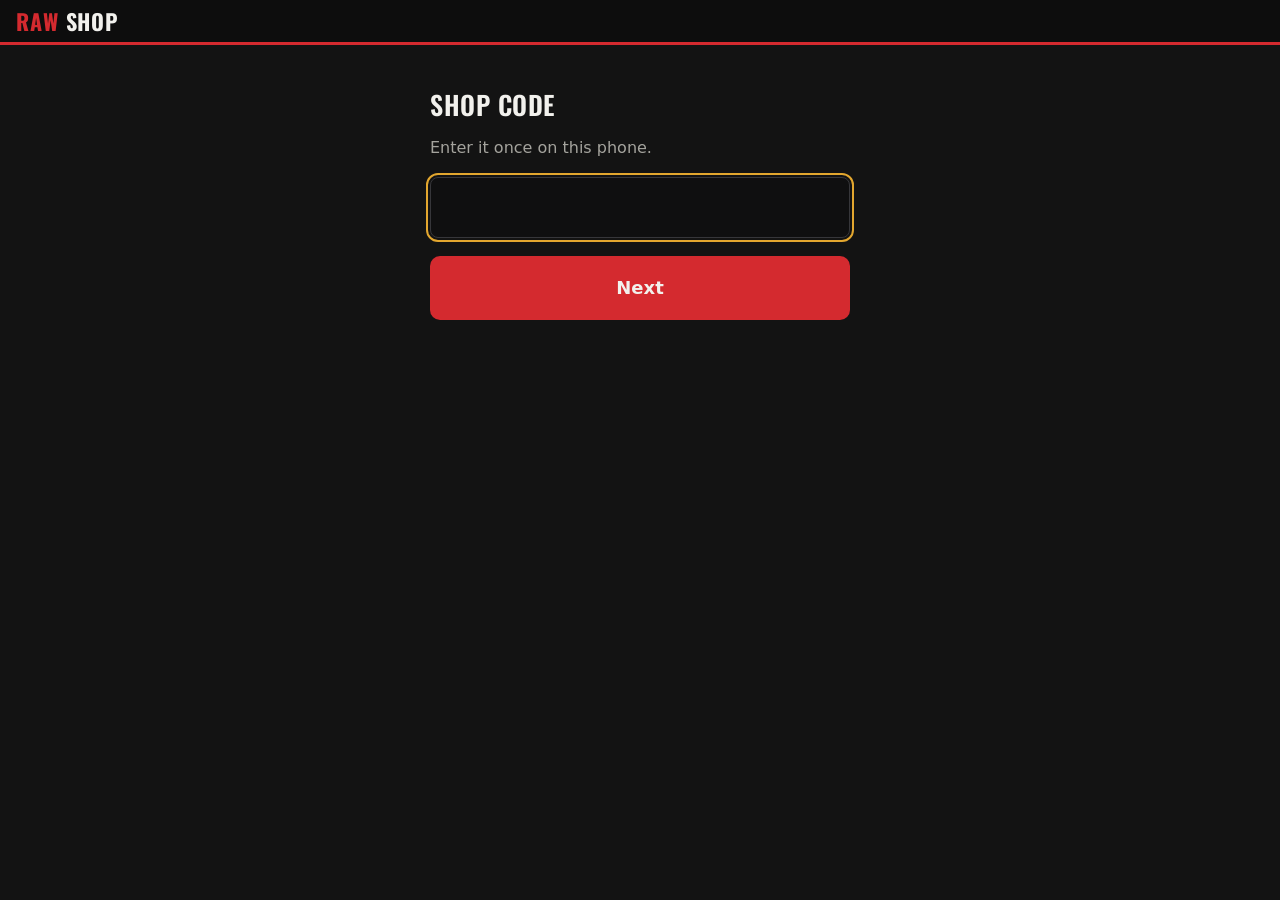
==== commit ca30b19e: "Easy login: shop code once per phone, tap your name, 4-digit PIN Co-Authored-By: Claude Opus 5.5 <no" ====
--- a/index.html
+++ b/index.html
@@ -143,7 +143,7 @@
 }
 
 async function loadMe() {
-  const rows = await api.select("shop_members", `select=*,shops(*)&user_id=eq.${api.user.id}&active=is.true`);
+  const rows = await api.select("shop_members", `select=shop_id,user_id,display_name,role,active,shops(*)&user_id=eq.${api.user.id}&active=is.true`);
   if (!rows.length) {
     view.innerHTML = `<div class="card"><h2>No shop on this login</h2><p class="muted">Ask the shop owner to add you on the Crew screen.</p><button class="btn ghost" id="so">Sign out</button></div>`;
     $("#so").onclick = () => { api.signOut(); me = null; render(); };
@@ -161,29 +161,74 @@
     <div style="display:grid;gap:10px">
       <a class="btn block" href="#/">Cars in the shop</a>
       <a class="btn block" href="#/new">Check in a car</a>
-      ${owner ? '<a class="btn block" href="#/crew">Crew logins</a><a class="btn block" href="#/settings">Shop settings</a>' : ""}
-      <button class="btn ghost block" id="so">Sign out</button>
+      ${owner ? '<a class="btn block" href="#/crew">Crew &amp; PINs</a><a class="btn block" href="#/settings">Shop settings</a>' : ""}
+      <button class="btn ghost block" id="so">Switch person</button>
     </div>`, (el, close) => {
     $$("a", el).forEach((a) => a.addEventListener("click", close));
     $("#so", el).onclick = () => { close(); api.signOut(); me = null; $("#who").textContent = ""; route("#/"); };
   });
 };
 
-/* ---------- login ---------- */
-function showLogin() {
+/* ---------- login: shop code (once per phone) → tap your name → 4-digit PIN ---------- */
+const CODE_KEY = "rawshop.code";
+const getCode = () => { try { return localStorage.getItem(CODE_KEY) || ""; } catch (_) { return ""; } };
+const setCode = (c) => { try { c ? localStorage.setItem(CODE_KEY, c) : localStorage.removeItem(CODE_KEY); } catch (_) {} };
+
+async function showLogin() {
   $("#menuBtn").hidden = true; $("#who").textContent = "";
-  view.innerHTML = `<div style="max-width:420px;margin:30px auto">
-    <h1>Sign in</h1><p class="muted">Use the login the shop gave you.</p>
-    <form id="lf" class="section">
-      <label class="f"><span>Email</span><input class="t" id="em" type="email" autocomplete="username" required></label>
-      <label class="f"><span>Password</span><input class="t" id="pw" type="password" autocomplete="current-password" required></label>
-      <button class="btn red block big" type="submit">Sign in</button>
-    </form></div>`;
-  $("#lf").onsubmit = async (e) => {
-    e.preventDefault(); busy("Signing in…");
-    try { await api.signIn($("#em").value.trim(), $("#pw").value); me = null; busy(null); route("#/"); }
-    catch (err) { busy(null); toast(err.message === "Invalid login credentials" ? "Wrong email or password" : err.message); }
-  };
+  const code = getCode();
+  if (!code) {
+    view.innerHTML = `<div style="max-width:420px;margin:30px auto">
+      <h1>Shop code</h1><p class="muted">Enter it once on this phone.</p>
+      <form id="cf" class="section">
+        <input class="t" id="code" autocapitalize="characters" autocomplete="off" style="font-size:24px;text-align:center;letter-spacing:.2em;text-transform:uppercase" required>
+        <button class="btn red block big section" type="submit">Next</button>
+      </form></div>`;
+    setTimeout(() => $("#code").focus(), 50);
+    $("#cf").onsubmit = async (e) => {
+      e.preventDefault(); const c = $("#code").value.trim().toLowerCase(); busy("Checking…");
+      try { await api.fn("shop-login", { action: "crew", code: c }, true); setCode(c); busy(null); showLogin(); }
+      catch (err) { busy(null); toast(err.message); }
+    };
+    return;
+  }
+  view.innerHTML = `<div class="empty">Loading…</div>`;
+  let d;
+  try { d = await api.fn("shop-login", { action: "crew", code }, true); }
+  catch (err) { if (/code/i.test(err.message)) { setCode(""); return showLogin(); } view.innerHTML = `<div class="empty">${esc(err.message)}</div>`; return; }
+  view.innerHTML = `<div style="max-width:480px;margin:10px auto">
+    <h1>Who's working?</h1><p class="muted">${esc(d.shop)}</p>
+    <div class="section" style="display:grid;grid-template-columns:1fr 1fr;gap:12px">
+      ${d.crew.map((c) => `<button class="btn big" data-id="${c.id}" data-name="${esc(c.name)}">${esc(c.name)}</button>`).join("") || `<p class="muted">No crew set up yet.</p>`}
+    </div>
+    <button class="back section" id="chg">Different shop code</button></div>`;
+  $("#chg").onclick = () => { setCode(""); showLogin(); };
+  $$("[data-id]", view).forEach((b) => b.onclick = () => pinPad(code, b.dataset.id, b.dataset.name));
+}
+
+function pinPad(code, userId, name) {
+  let pin = "";
+  sheet(`<h2 style="text-align:center">${esc(name)}</h2><p class="muted" style="text-align:center;margin:0">Enter your PIN</p>
+    <div id="dots" style="display:flex;justify-content:center;gap:14px;margin:18px 0">${"<span></span>".repeat(4)}</div>
+    <div style="display:grid;grid-template-columns:repeat(3,1fr);gap:10px;max-width:320px;margin:0 auto">
+      ${[1,2,3,4,5,6,7,8,9,"",0,"⌫"].map((k) => k === "" ? "<span></span>" : `<button class="btn big" data-k="${k}" style="font-size:26px">${k}</button>`).join("")}
+    </div>`, (el, close) => {
+    const dots = () => $$("#dots span", el).forEach((d, i) => d.style.cssText = `width:16px;height:16px;border-radius:50%;border:2px solid var(--text);background:${i < pin.length ? "var(--text)" : "transparent"}`);
+    dots();
+    $$("[data-k]", el).forEach((b) => b.onclick = async () => {
+      const k = b.dataset.k;
+      if (k === "⌫") { pin = pin.slice(0, -1); return dots(); }
+      if (pin.length >= 4) return;
+      pin += k; dots();
+      if (pin.length === 4) {
+        busy("Signing in…");
+        try {
+          const s = await api.fn("shop-login", { action: "pin", code, user_id: userId, pin }, true);
+          api.setSession(s); me = null; busy(null); close(); route("#/");
+        } catch (err) { busy(null); toast(err.message); pin = ""; dots(); }
+      }
+    });
+  });
 }
 
 /* ---------- board ---------- */
@@ -755,25 +800,33 @@
 /* ---------- owner: crew + settings ---------- */
 async function showCrew() {
   if (me.member.role !== "owner") return route("#/");
-  view.innerHTML = `<button class="back" onclick="location.hash='#/'">‹ All cars</button><h1>Crew logins</h1><div id="list" class="section"><div class="empty">Loading…</div></div>
+  view.innerHTML = `<button class="back" onclick="location.hash='#/'">‹ All cars</button><h1>Crew &amp; PINs</h1><p class="muted" style="margin:6px 0 0">Shop code: <strong style="color:var(--text);letter-spacing:.1em">${esc(String(me.shop.code || "").toUpperCase())}</strong>. Each phone enters it once, then everyone taps their name and their PIN.</p><div id="list" class="section"><div class="empty">Loading…</div></div>
     <form id="add" class="card section"><h2>Add someone</h2>
       <label class="f section"><span>Name</span><input class="t" id="m_name" required autocapitalize="words"></label>
-      <label class="f"><span>Email (their login)</span><input class="t" id="m_email" type="email" required autocapitalize="off"></label>
-      <label class="f"><span>Starting password (8+ characters)</span><input class="t" id="m_pw" minlength="8" required></label>
+      <label class="f"><span>4-digit PIN</span><input class="t" id="m_pin" inputmode="numeric" pattern="[0-9]{4}" maxlength="4" required></label>
       <label class="f"><span>Access</span><select class="t" id="m_role"><option value="tech">Shop crew</option><option value="owner">Owner (can add crew and change settings)</option></select></label>
       <button class="btn red block" type="submit">Add to crew</button></form>`;
   const load = async () => {
     const rows = await api.select("shop_members", `select=user_id,display_name,role,active&shop_id=eq.${me.shop.id}&order=display_name`);
     $("#list").innerHTML = rows.map((m) => `<div class="entry"><div><strong>${esc(m.display_name)}</strong> <span class="small muted">${m.role === "owner" ? "Owner" : "Crew"}${m.active ? "" : " · turned off"}</span></div>
-      ${m.user_id === me.user.id ? "<span class='small muted'>You</span>" : `<button class="btn ghost" data-u="${m.user_id}" data-a="${m.active ? 0 : 1}" style="min-height:38px;padding:6px 10px">${m.active ? "Turn off" : "Turn on"}</button>`}</div>`).join("");
+      <div class="row" style="flex:0 0 auto;gap:6px"><button class="btn ghost" data-pin="${m.user_id}" data-n="${esc(m.display_name)}" style="min-height:38px;padding:6px 10px">Change PIN</button>${m.user_id === me.user.id ? "" : `<button class="btn ghost" data-u="${m.user_id}" data-a="${m.active ? 0 : 1}" style="min-height:38px;padding:6px 10px">${m.active ? "Turn off" : "Turn on"}</button>`}</div></div>`).join("");
+    $$("#list [data-pin]").forEach((b) => b.onclick = () => sheet(`<h2>New PIN for ${esc(b.dataset.n)}</h2>
+      <input class="t" id="np" inputmode="numeric" maxlength="4" style="font-size:24px;text-align:center;letter-spacing:.3em">
+      <button class="btn red block big section" id="sv">Save PIN</button>`, (el, close) => {
+        setTimeout(() => $("#np", el).focus(), 50);
+        $("#sv", el).onclick = async () => {
+          const pin = $("#np", el).value.trim(); if (!/^\d{4}$/.test(pin)) return toast("PIN is 4 numbers");
+          busy("Saving…"); try { await api.fn("shop-admin", { shop_id: me.shop.id, action: "set_pin", user_id: b.dataset.pin, pin }); busy(null); close(); toast("PIN changed"); } catch (e) { fail(e); }
+        };
+      }));
     $$("#list [data-u]").forEach((b) => b.onclick = async () => { try { await api.fn("shop-admin", { shop_id: me.shop.id, action: "set_active", user_id: b.dataset.u, active: b.dataset.a === "1" }); load(); } catch (e) { fail(e); } });
   };
   load().catch(fail);
   $("#add").onsubmit = async (e) => {
     e.preventDefault(); busy("Adding…");
     try {
-      await api.fn("shop-admin", { shop_id: me.shop.id, action: "add_member", display_name: $("#m_name").value.trim(), email: $("#m_email").value.trim(), password: $("#m_pw").value, role: $("#m_role").value });
-      busy(null); toast("Added. Give them their email and password."); e.target.reset(); load();
+      await api.fn("shop-admin", { shop_id: me.shop.id, action: "add_member", display_name: $("#m_name").value.trim(), pin: $("#m_pin").value.trim(), role: $("#m_role").value });
+      busy(null); toast("Added. They tap their name and enter the PIN."); e.target.reset(); load();
     } catch (err) { fail(err); }
   };
 }
